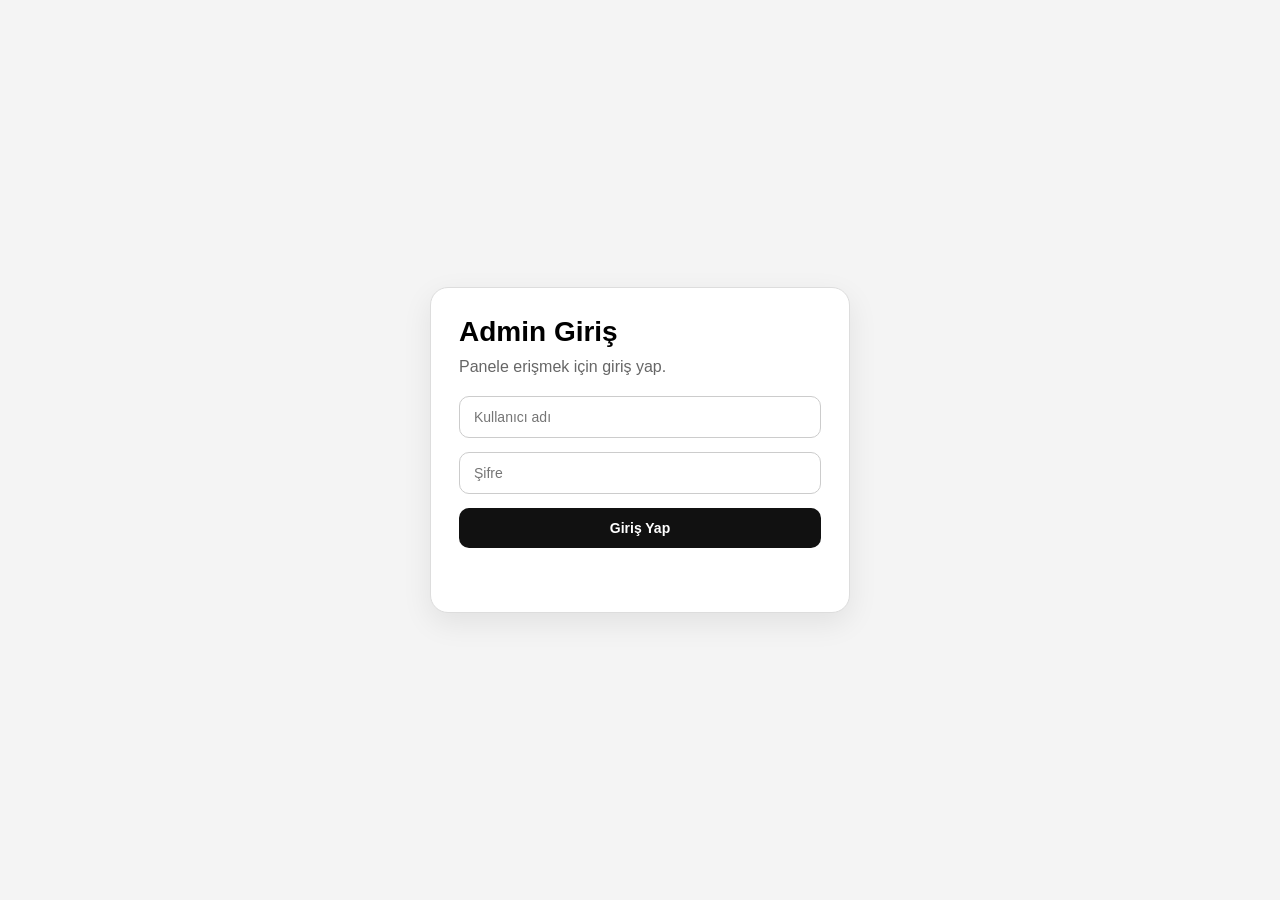
==== wwwroot/admin/login.html @ 5c36b48a "ilk proje" ====
<!DOCTYPE html>
<html lang="tr">
<head>
  <meta charset="UTF-8" />
  <meta name="viewport" content="width=device-width, initial-scale=1.0" />
  <title>Admin Giriş</title>
  <style>
    * {
      box-sizing: border-box;
    }

    body {
      margin: 0;
      min-height: 100vh;
      display: flex;
      align-items: center;
      justify-content: center;
      font-family: Arial, sans-serif;
      background: #f4f4f4;
    }

    .card {
      width: 100%;
      max-width: 420px;
      background: #fff;
      padding: 28px;
      border-radius: 18px;
      box-shadow: 0 10px 30px rgba(0,0,0,0.08);
      border: 1px solid #ddd;
    }

    h1 {
      margin: 0 0 10px;
      font-size: 28px;
    }

    p {
      margin: 0 0 20px;
      color: #666;
    }

    .field {
      margin-bottom: 14px;
    }

    input {
      width: 100%;
      padding: 12px 14px;
      border: 1px solid #ccc;
      border-radius: 10px;
      font-size: 14px;
    }

    button {
      width: 100%;
      padding: 12px 16px;
      border: none;
      border-radius: 10px;
      background: #111;
      color: #fff;
      font-size: 14px;
      font-weight: 700;
      cursor: pointer;
    }

    .status {
      min-height: 22px;
      margin-top: 14px;
      font-size: 14px;
    }

    .error {
      color: #c62828;
    }

    .success {
      color: #1b7f3b;
    }
  </style>
</head>
<body>
  <div class="card">
    <h1>Admin Giriş</h1>
    <p>Panele erişmek için giriş yap.</p>

    <div class="field">
      <input type="text" id="username" placeholder="Kullanıcı adı" />
    </div>

    <div class="field">
      <input type="password" id="password" placeholder="Şifre" />
    </div>

    <button type="button" onclick="login()">Giriş Yap</button>

    <div id="status" class="status"></div>
  </div>

  <script>
    async function login() {
      const username = document.getElementById("username").value.trim();
      const password = document.getElementById("password").value;
      const status = document.getElementById("status");

      status.textContent = "";
      status.className = "status";

      try {
        const res = await fetch("/api/auth/login", {
          method: "POST",
          headers: {
            "Content-Type": "application/json"
          },
          body: JSON.stringify({ username, password })
        });

        if (!res.ok) {
          status.textContent = "Kullanıcı adı veya şifre yanlış.";
          status.className = "status error";
          return;
        }

        status.textContent = "Giriş başarılı, yönlendiriliyorsun...";
        status.className = "status success";

        window.location.href = "/admin/panel.html";
      } catch (err) {
        console.error(err);
        status.textContent = "Giriş sırasında hata oluştu.";
        status.className = "status error";
      }
    }
  </script>
</body>
</html>
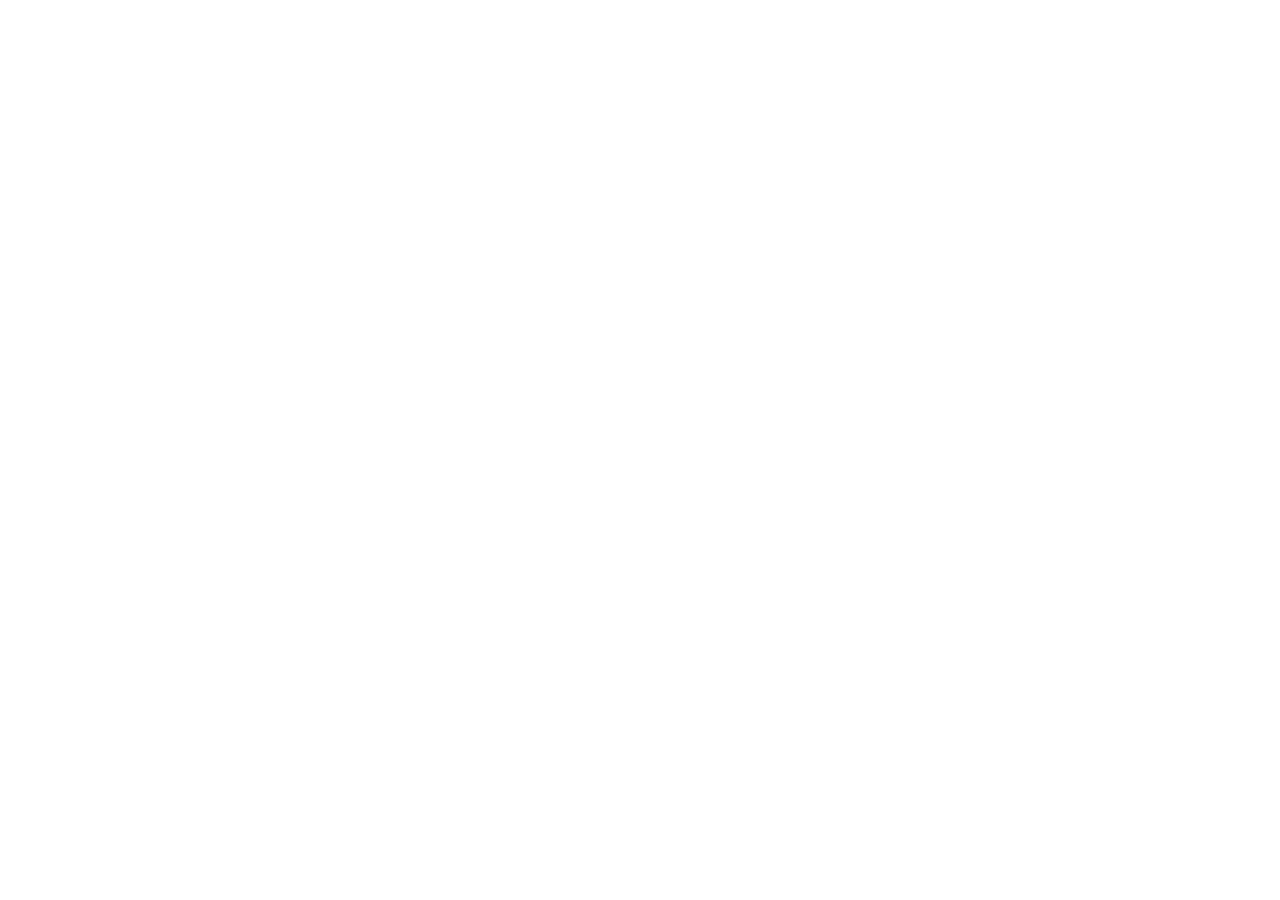
==== commit 25a6cf98: "Add files via upload albüm sisteme eklendi" ====
--- a/wwwroot/admin/login.html
+++ b/wwwroot/admin/login.html
@@ -1,135 +1,145 @@
-<!DOCTYPE html>
-<html lang="tr">
-<head>
-  <meta charset="UTF-8" />
-  <meta name="viewport" content="width=device-width, initial-scale=1.0" />
-  <title>Admin Giriş</title>
-  <style>
-    * {
-      box-sizing: border-box;
+<!DOCTYPE html>
+<html lang="tr">
+<head>
+  <meta charset="UTF-8" />
+  <meta name="viewport" content="width=device-width, initial-scale=1.0" />
+  <title>Admin Giriş</title>
+  <style>
+    * {
+      box-sizing: border-box;
+    }
+
+    body {
+      margin: 0;
+      min-height: 100vh;
+      display: flex;
+      align-items: center;
+      justify-content: center;
+      font-family: Arial, sans-serif;
+      background: #f4f4f4;
+    }
+
+    .card {
+      width: 100%;
+      max-width: 420px;
+      background: #fff;
+      padding: 28px;
+      border-radius: 18px;
+      box-shadow: 0 10px 30px rgba(0,0,0,0.08);
+      border: 1px solid #ddd;
+    }
+
+    h1 {
+      margin: 0 0 10px;
+      font-size: 28px;
+    }
+
+    p {
+      margin: 0 0 20px;
+      color: #666;
+    }
+
+    .field {
+      margin-bottom: 14px;
+    }
+
+    input {
+      width: 100%;
+      padding: 12px 14px;
+      border: 1px solid #ccc;
+      border-radius: 10px;
+      font-size: 14px;
+    }
+
+    button {
+      width: 100%;
+      padding: 12px 16px;
+      border: none;
+      border-radius: 10px;
+      background: #111;
+      color: #fff;
+      font-size: 14px;
+      font-weight: 700;
+      cursor: pointer;
+    }
+
+    .status {
+      min-height: 22px;
+      margin-top: 14px;
+      font-size: 14px;
+    }
+
+    .error {
+      color: #c62828;
+    }
+
+    .success {
+      color: #1b7f3b;
+    }
+  </style>
+</head>
+<body>
+  <div class="card">
+    <h1>Admin Giriş</h1>
+    <p>Panele erişmek için giriş yap.</p>
+
+    <div class="field">
+      <input type="text" id="username" placeholder="Kullanıcı adı" />
+    </div>
+
+    <div class="field">
+      <input type="password" id="password" placeholder="Şifre" />
+    </div>
+
+    <button type="button" onclick="login()">Giriş Yap</button>
+
+    <div id="status" class="status"></div>
+  </div>
+
+  <script>
+    const API_ORIGIN = "https://moda-panel-api.onrender.com";
+    const USE_LOCAL_API = location.hostname === "moda-panel-api.onrender.com" ||
+      location.hostname === "localhost" || location.hostname === "127.0.0.1";
+    const apiUrl = (path) => `${USE_LOCAL_API ? "" : API_ORIGIN}${path}`;
+
+    if (!USE_LOCAL_API) {
+      window.location.replace(`${API_ORIGIN}/admin/login.html`);
     }
 
-    body {
-      margin: 0;
-      min-height: 100vh;
-      display: flex;
-      align-items: center;
-      justify-content: center;
-      font-family: Arial, sans-serif;
-      background: #f4f4f4;
-    }
-
-    .card {
-      width: 100%;
-      max-width: 420px;
-      background: #fff;
-      padding: 28px;
-      border-radius: 18px;
-      box-shadow: 0 10px 30px rgba(0,0,0,0.08);
-      border: 1px solid #ddd;
-    }
-
-    h1 {
-      margin: 0 0 10px;
-      font-size: 28px;
-    }
-
-    p {
-      margin: 0 0 20px;
-      color: #666;
-    }
-
-    .field {
-      margin-bottom: 14px;
-    }
-
-    input {
-      width: 100%;
-      padding: 12px 14px;
-      border: 1px solid #ccc;
-      border-radius: 10px;
-      font-size: 14px;
-    }
-
-    button {
-      width: 100%;
-      padding: 12px 16px;
-      border: none;
-      border-radius: 10px;
-      background: #111;
-      color: #fff;
-      font-size: 14px;
-      font-weight: 700;
-      cursor: pointer;
-    }
-
-    .status {
-      min-height: 22px;
-      margin-top: 14px;
-      font-size: 14px;
-    }
-
-    .error {
-      color: #c62828;
-    }
-
-    .success {
-      color: #1b7f3b;
-    }
-  </style>
-</head>
-<body>
-  <div class="card">
-    <h1>Admin Giriş</h1>
-    <p>Panele erişmek için giriş yap.</p>
-
-    <div class="field">
-      <input type="text" id="username" placeholder="Kullanıcı adı" />
-    </div>
-
-    <div class="field">
-      <input type="password" id="password" placeholder="Şifre" />
-    </div>
-
-    <button type="button" onclick="login()">Giriş Yap</button>
-
-    <div id="status" class="status"></div>
-  </div>
-
-  <script>
     async function login() {
-      const username = document.getElementById("username").value.trim();
-      const password = document.getElementById("password").value;
-      const status = document.getElementById("status");
-
-      status.textContent = "";
-      status.className = "status";
-
-      try {
-        const res = await fetch("/api/auth/login", {
+      const username = document.getElementById("username").value.trim();
+      const password = document.getElementById("password").value;
+      const status = document.getElementById("status");
+
+      status.textContent = "";
+      status.className = "status";
+
+      try {
+        const res = await fetch(apiUrl("/api/auth/login"), {
           method: "POST",
-          headers: {
-            "Content-Type": "application/json"
-          },
-          body: JSON.stringify({ username, password })
-        });
-
-        if (!res.ok) {
-          status.textContent = "Kullanıcı adı veya şifre yanlış.";
-          status.className = "status error";
-          return;
-        }
-
-        status.textContent = "Giriş başarılı, yönlendiriliyorsun...";
-        status.className = "status success";
-
-        window.location.href = "/admin/panel.html";
-      } catch (err) {
-        console.error(err);
-        status.textContent = "Giriş sırasında hata oluştu.";
-        status.className = "status error";
-      }
-    }
-  </script>
-</body>
-</html>+          credentials: "include",
+          headers: {
+            "Content-Type": "application/json"
+          },
+          body: JSON.stringify({ username, password })
+        });
+
+        if (!res.ok) {
+          status.textContent = "Kullanıcı adı veya şifre yanlış.";
+          status.className = "status error";
+          return;
+        }
+
+        status.textContent = "Giriş başarılı, yönlendiriliyorsun...";
+        status.className = "status success";
+
+        window.location.href = "panel.html";
+      } catch (err) {
+        console.error(err);
+        status.textContent = "Giriş sırasında hata oluştu.";
+        status.className = "status error";
+      }
+    }
+  </script>
+</body>
+</html>
